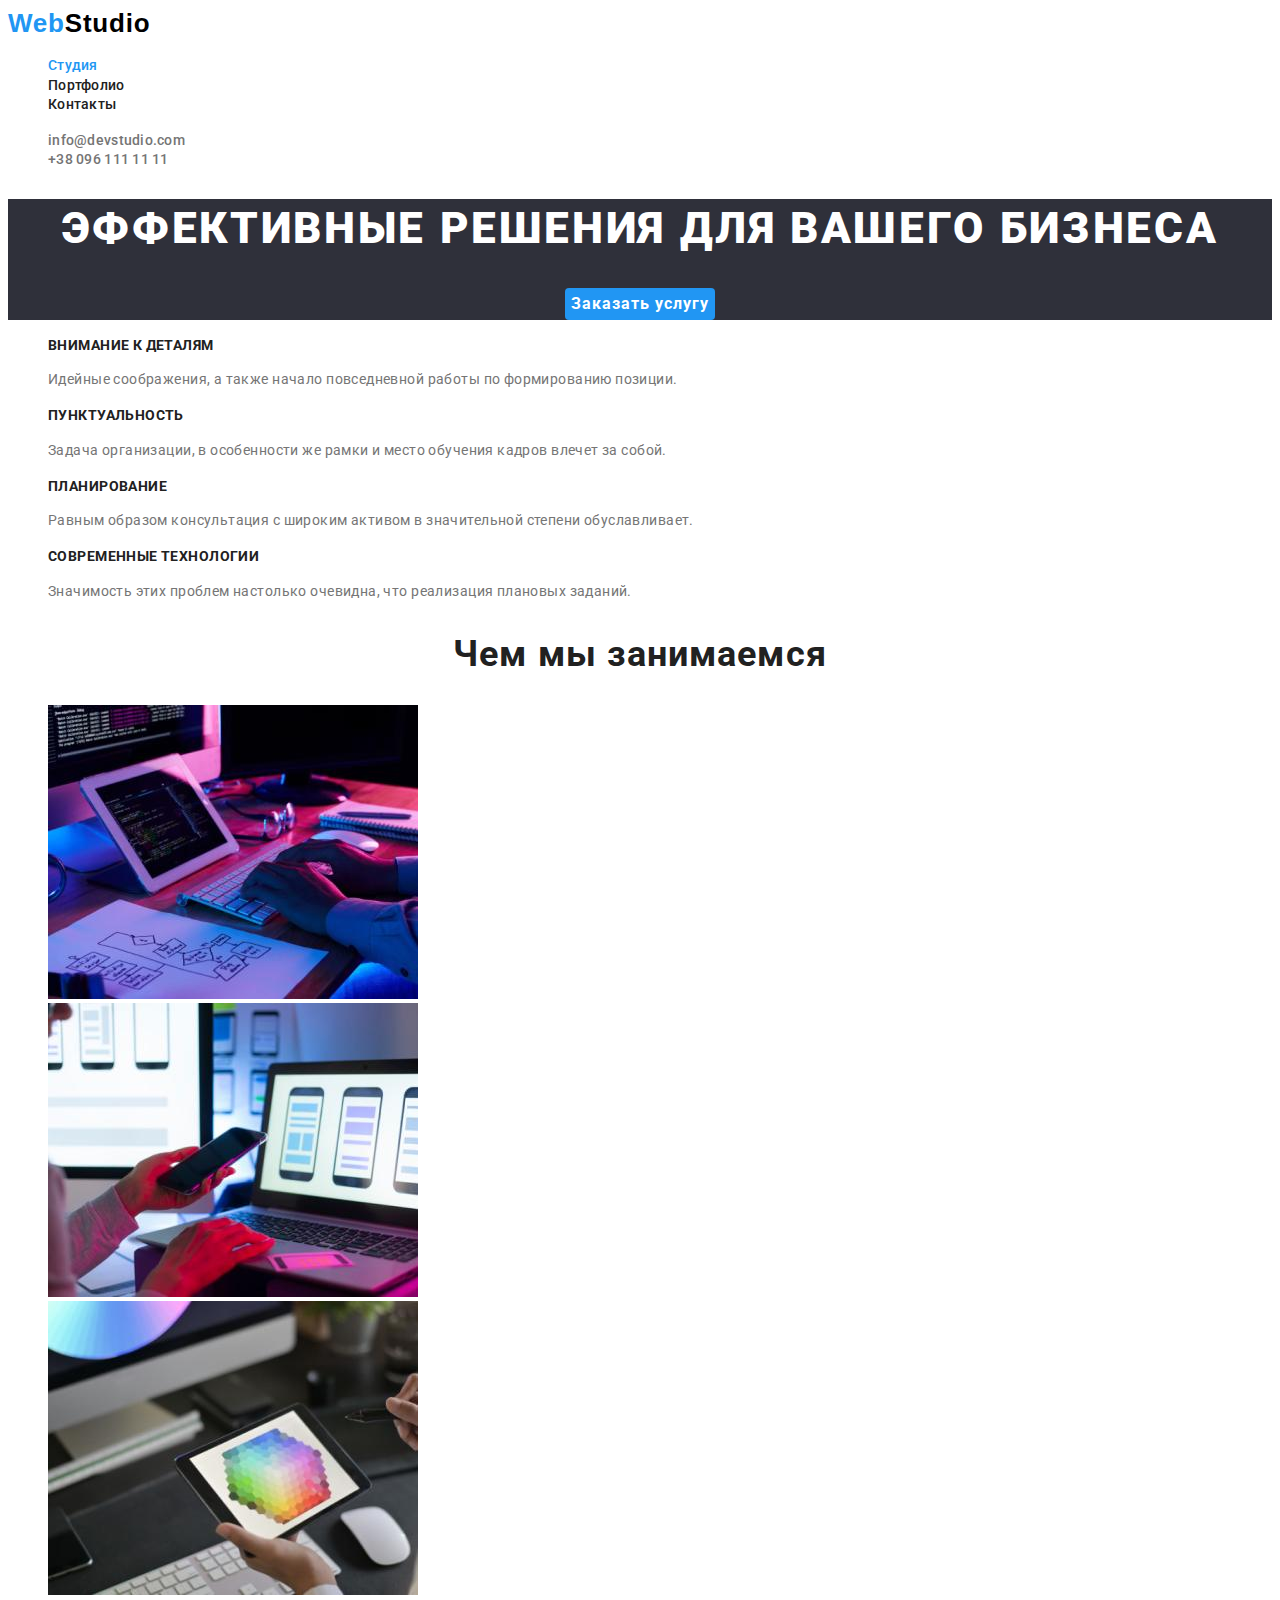
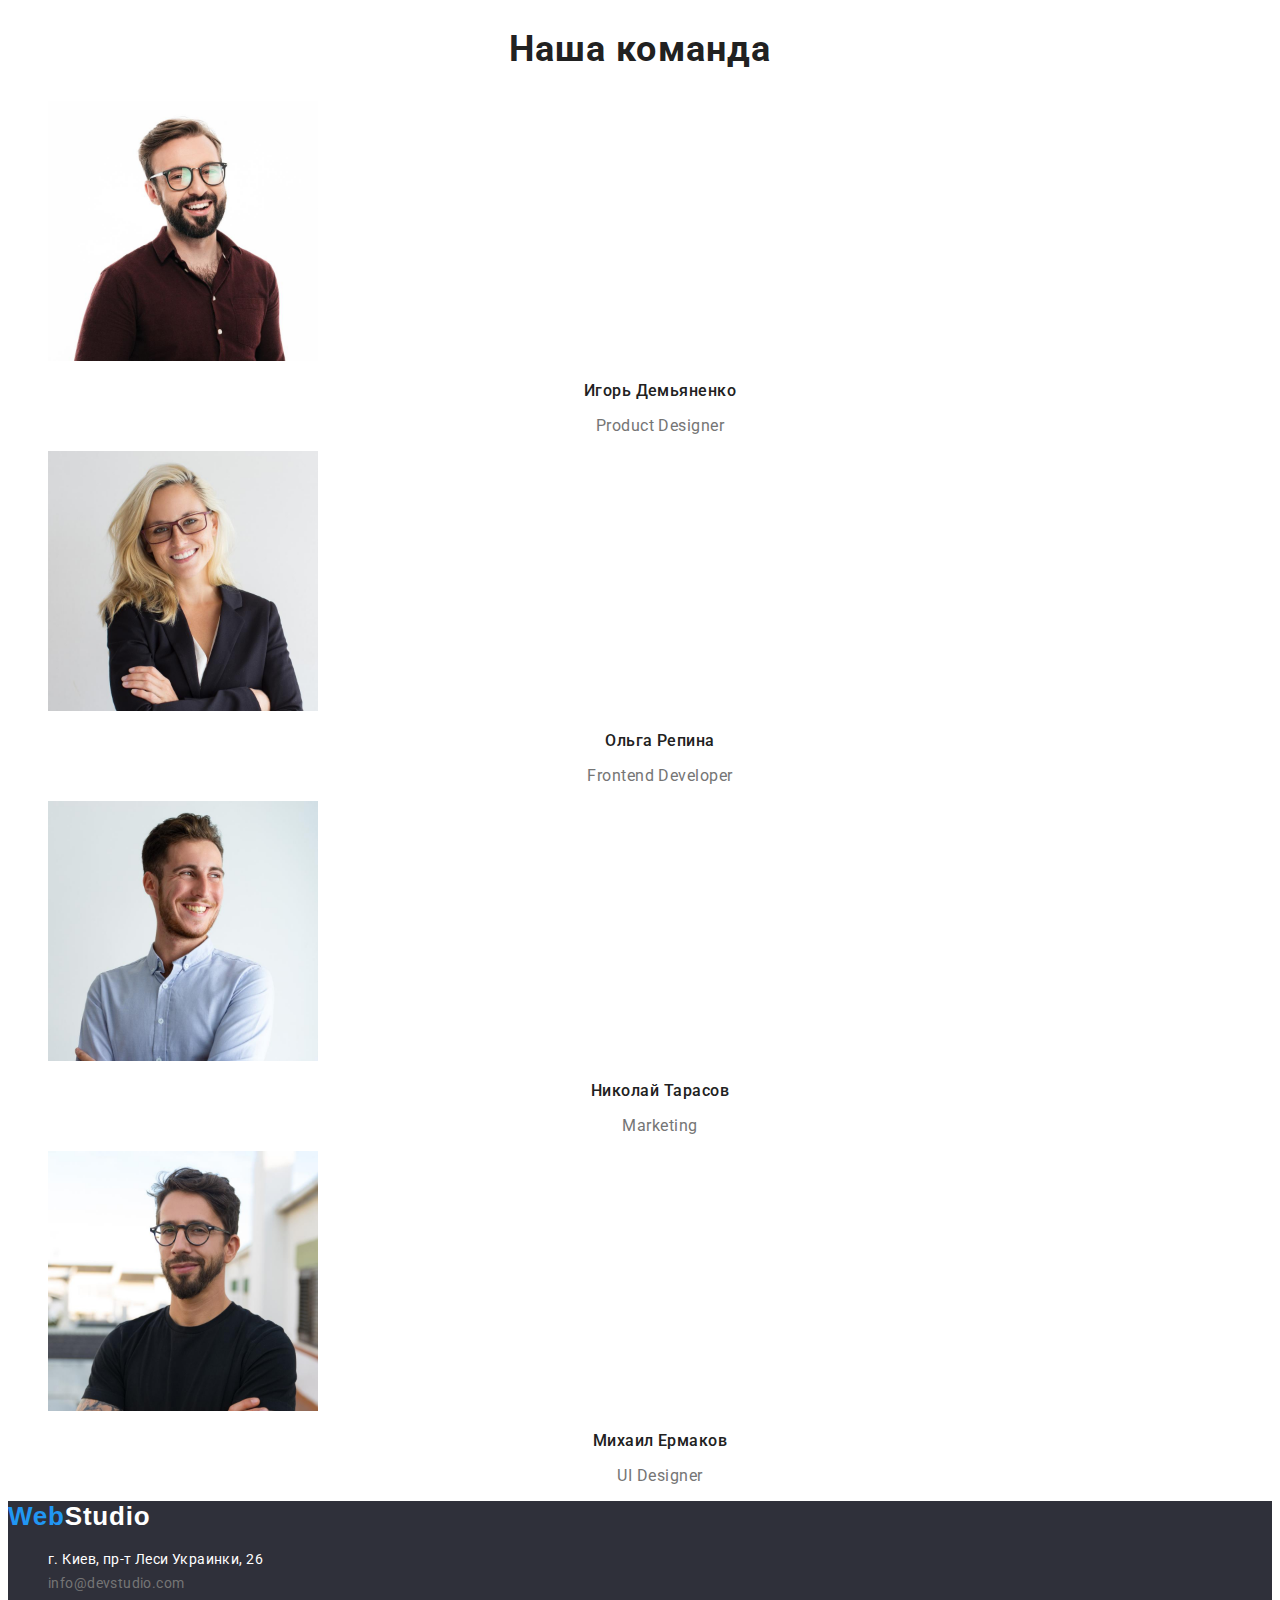
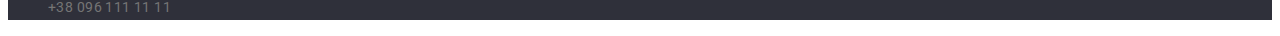
==== index.html @ a413e190 "start" ====
<!DOCTYPE html>
<html lang="ru">

<head>
    <meta charset="UTF-8">
    <meta http-equiv="X-UA-Compatible" content="IE=edge">
    <meta name="viewport" content="width=device-width, initial-scale=1.0">
    <title>Студия</title>
    <link rel="preconnect" href="https://fonts.googleapis.com">
    <link rel="preconnect" href="https://fonts.gstatic.com" crossorigin>
    <link href="https://fonts.googleapis.com/css2?family=Roboto:wght@400;500;700;900&display=swap" rel="stylesheet">
    <link rel="stylesheet" href="./css/styles.css">
</head>

<body>
    <header class="header">
        <nav class="header-navigation">
            <a  class="logo link" 
                href="./index.html" 
                target="_blank" 
                lang="en">
            <span class="logo-web">Web</span><span class="logo-studio">Studio</span></a>
            <ul class="header-list list">
                <li class="header-item"><a class="header-link link current-button-nav" href="./index.html" target="_blank">Студия</a></li>
                <li class="header-item"><a class="header-link link" href="./portfolio.html" target="_blank">Портфолио</a></li>
                <li class="header-item"><a class="header-link link" href="" target="_blank">Контакты</a></li>
            </ul>
        </nav>
        <ul class="header-contacts-list list" >
            <li class="list">
                <a class="header-mail link" href="mailto:info@devstudio.com">info@devstudio.com</a>
            </li>
            <li class="list">
                <a class="header-tel link" href="tel:+380961111111">+38 096 111 11 11</a>
            </li>
        </ul>
    </header>
    <main>
        <section class="hero">
            <h1 class="hero-title">Эффективные решения для вашего бизнеса</h1>
            <button class="hero-btn" type="button">Заказать услугу</button>
        </section>
        <section class="about-us">
            <h2 class="about-us-title" hidden>Наш подход к работе</h2>
            <ul class="about-us-list list">
                <li class="about-us-item">
                    <h3 class="about-us-character">Внимание к деталям</h3>
                    <p class="about-us-text">Идейные соображения, а также начало повседневной работы по формированию позиции.</p>
                </li>
                <li class="about-us-item">

                    <h3 class="about-us-character">Пунктуальность</h3>
                    <p class="about-us-text">Задача организации, в особенности же рамки и место обучения кадров влечет за собой.</p>
                </li>
                <li class="about-us-item">
                    <h3 class="about-us-character">Планирование</h3>
                    <p class="about-us-text">Равным образом консультация с широким активом в значительной степени обуславливает.</p>
                </li>
                <li class="about-us-item">
                    <h3 class="about-us-character">Современные технологии</h3>
                    <p class="about-us-text">Значимость этих проблем настолько очевидна, что реализация плановых заданий.</p>
                </li>
            </ul>
        </section>
        <section class="skills">
            <h2 class="skills-title">Чем мы занимаемся</h2>
            <ul class="skills-list list">
                <li class="skill">
                    <img class="skill-photo" src="./images/nabiraet-kod.jpg" alt="набирает код" width="370" height="294" />
                </li>
                <li class="skill">
                    <img class="skill-photo" src="./images/tests.jpg" alt="проверка" width="370" height="294" />
                </li>
                <li class="skill">
                    <img class="skill-photo" src="./images/choosing-color.jpg" alt="выбор цвета" width="370" height="294" />
                </li>
            </ul>

        </section>
        <section class="our-team">
            <h2 class="our-team-title">Наша команда</h2>
            <ul class="our-team-list list">
                <li class="our-team-mate">
                    <img class="our-team-mate-photo" src="./images/igor-d.jpg" alt="Игорь Демьяненко" width="270" height="260" />
                    <h3 class="our-team-mate-name">Игорь Демьяненко</h3>
                    <p class="our-team-mate-position" lang="en">Product Designer</p>
                </li>
                <li class="our-team-mate">
                    <img class="our-team-mate-photo" src="./images/olga-r.jpg" alt="Ольга Репина" width="270" height="260" />
                    <h3 class="our-team-mate-name">Ольга Репина</h3>
                    <p class="our-team-mate-position" lang="en">Frontend Developer</p>
                </li>

                <li class="our-team-mate">
                    <img class="our-team-mate-photo" src="./images/nikolai-t.jpg" alt="Николай Тарасов" width="270" height="260" />
                    <h3 class="our-team-mate-name">Николай Тарасов</h3>
                    <p class="our-team-mate-position" lang="en">Marketing</p>
                </li>

                <li class="our-team-mate">
                    <img class="our-team-mate-photo" src="./images/michail-e.jpg" alt="Михаил Ермаков" width="270" height="260" />
                    <h3 class="our-team-mate-name">Михаил Ермаков</h3>
                    <p class="our-team-mate-position" lang="en">UI Designer</p>
                </li>
             </ul>
        </section>
    </main>
    <footer class="footer">
        <a class="logo link" href="" lang="en"><span class="logo-web">Web</span><span class="logo-footer-studio">Studio</span></a>
        <address>
            <ul class="footer-contacts-list list">
                <li>
                    <a class="footer-address link" href="https://goo.gl/maps/XWvavunJR17n78DAA" target="_blank" rel="noopener noreferrer">г. Киев,
                        пр-т Леси Украинки, 26</a>
                </li>
                <li>
                    <a class="footer-contact link" href="mailto:info@devstudio.com">info@devstudio.com</a>
                </li>
                <li>
                    <a class="footer-contact link" href="tel:+380961111111">+38 096 111 11 11</a>
                </li>
            </ul>
        </address>
    </footer>
</body>

</html>
---- css/styles.css ----
:root {
  --main-title-color: #212121;
  --second-title-color: #ffffff;
  --text-color: #757575;
  --contacts-color: rgba(255, 255, 255, 0.6);
  --accent-color: #2196f3;
  --background-title-color: #2f303a;
  --our-team-color: var(--second-title-color);
  --hero-btn-accent-color: #0775ce;
}

body {
  font-family: "Roboto", sans-serif;
  color: var(--text-color);
  background-color: var(--second-title-color);
  letter-spacing: 0.02em;
}
.list {
  list-style: none;
}
.link {
  text-decoration: none;
}

/*________LOGO________*/

.logo {
  font-family: "Raleway", sans-serif;
  font-weight: 700;
  font-size: 26px;
  line-height: 31px;
  letter-spacing: 0.03em;
}
.logo-web {
  /*font-family: "Raleway", sans-serif;*/
  color: var(--accent-color);
}
.logo-studio {
  /*font-family: "Raleway", sans-serif;*/
  color: #000;
}
.logo-footer-studio {
  /*font-family: "Raleway", sans-serif;*/
  color: var(--second-title-color);
}

/*________HEADER________*/

.header-link {
  font-weight: 500;
  font-size: 14px;
  line-height: 1.33;
  letter-spacing: 0.02em;
  color: var(--main-title-color);
}

.header-link:hover,
.header-link:focus,
.header-tel:hover,
.header-tel:focus,
.header-mail:hover,
.header-mail:focus {
  color: var(--accent-color);
}

.current-button-nav {
  font-family: inherit;
  font-weight: 500;
  font-size: 14px;
  line-height: 1.33;
  letter-spacing: 0.02em;
  color: var(--accent-color);
}

.current-button-nav:focus,
.current-button-nav:hover {
  color: var(--hero-btn-accent-color);
}

.header-tel {
  font-weight: 500;
  font-size: 14px;
  line-height: 1.33;
  letter-spacing: 0.02em;
  color: var(--text-color);
}

.header-mail {
  font-weight: 500;
  font-size: 14px;
  line-height: 1.33;
  letter-spacing: 0.02em;
  color: var(--text-color);
}

/*________HERO________*/

.hero {
  background-color: var(--background-title-color);
  text-align: center;
}
.hero-title {
  font-weight: 900;
  font-size: 44px;
  line-height: 1.36;
  letter-spacing: 0.06em;
  text-transform: uppercase;
  color: var(--second-title-color);
  text-align: center;
}

.hero-btn {
  font-weight: 700;
  font-size: 16px;
  line-height: 1.87;
  align-items: center;
  text-align: center;
  letter-spacing: 0.06em;
  color: var(--second-title-color);
  cursor: pointer;
  background-color: var(--accent-color);
  border: none;
  border-radius: 4px;
  font-family: inherit;
}

.hero-btn:focus,
.hero-btn:hover {
  color: var(--second-title-color);
  background-color: var(--hero-btn-accent-color);
}

/*________ABOUT US________*/
.about-us-character {
  font-weight: 700;
  font-size: 14px;
  line-height: 1.33;
  letter-spacing: 0.03em;
  text-transform: uppercase;
  color: var(--main-title-color);
}
.about-us-text {
  font-size: 14px;
  line-height: 1.71;
  letter-spacing: 0.03em;
  color: var(--text-color);
}
/*________SKILLS________*/

.skills-title {
  font-weight: 700;
  font-size: 36px;
  line-height: 1.16;
  text-align: center;
  letter-spacing: 0.03em;
  color: var(--main-title-color);
}
.skill-photo {
  width: 370px;
  height: 294px;
}
/*________OUR TEAM________*/

.our-team {
  background-color: var(--our-team-color);
}
.our-team-title {
  font-weight: bold;
  font-size: 36px;
  line-height: 1.16;
  text-align: center;
  letter-spacing: 0.03em;
  color: var(--main-title-color);
}

.our-team-mate-photo {
  width: 270px;
  height: 260px;
}

.our-team-mate-name {
  font-weight: 500;
  font-size: 16px;
  line-height: 1.19;
  text-align: center;
  letter-spacing: 0.03em;
  color: var(--main-title-color);
}
.our-team-mate-position {
  font-size: 16px;
  line-height: 19px;
  text-align: center;
  letter-spacing: 0.03em;
  color: var(--text-color);
}
/*________FOOTER_________*/
.footer {
  background-color: var(--background-title-color);
}

.footer-address {
  font-style: normal;
  font-size: 14px;
  line-height: 1.71;
  letter-spacing: 0.03em;
  color: var(--second-title-color);
}
.footer-contact {
  font-style: normal;
  font-size: 14px;
  line-height: 1.71;
  letter-spacing: 0.03em;
  color: var(--text-color);
}

.footer-contact:focus,
.footer-contact:hover {
  color: var(--accent-color);
}

/*========PORTFOLIO========*/

/* .projects-list {
  /*font-family: "Roboto", "sans-serif";
} */

.filter-btn {
  /*font-family: "Roboto", "sans-serif";*/
  font-family: inherit;
  font-weight: 500;
  font-size: 16px;
  line-height: 1.62;
  text-align: center;
  letter-spacing: 0.03em;
  color: var(--main-title-color);
  cursor: pointer;
  background-color: var(--our-team-color);
  border-radius: 4px;
  border: none;
}

.current-button {
  background-color: var(--accent-color);
  color: var(--second-title-color);
}

.filter-btn:focus,
.filter-btn:hover {
  background-color: var(--accent-color);
  color: var(--second-title-color);
}
.current-button:focus,
.current-button:hover {
  background-color: var(--hero-btn-accent-color);
  color: var(--second-title-color);
}

.project-photo {
  width: 370px;
  height: 294px;
  max-width: 100%;
  display: block;
  height: auto;
}
.project-name {
  font-weight: bold;
  font-size: 18px;
  line-height: 2;
  letter-spacing: 0.06em;
  color: var(--main-title-color);
}
.project-text {
  font-size: 16px;
  line-height: 1.87;
  letter-spacing: 0.03em;
  color: var(--text-color);
}
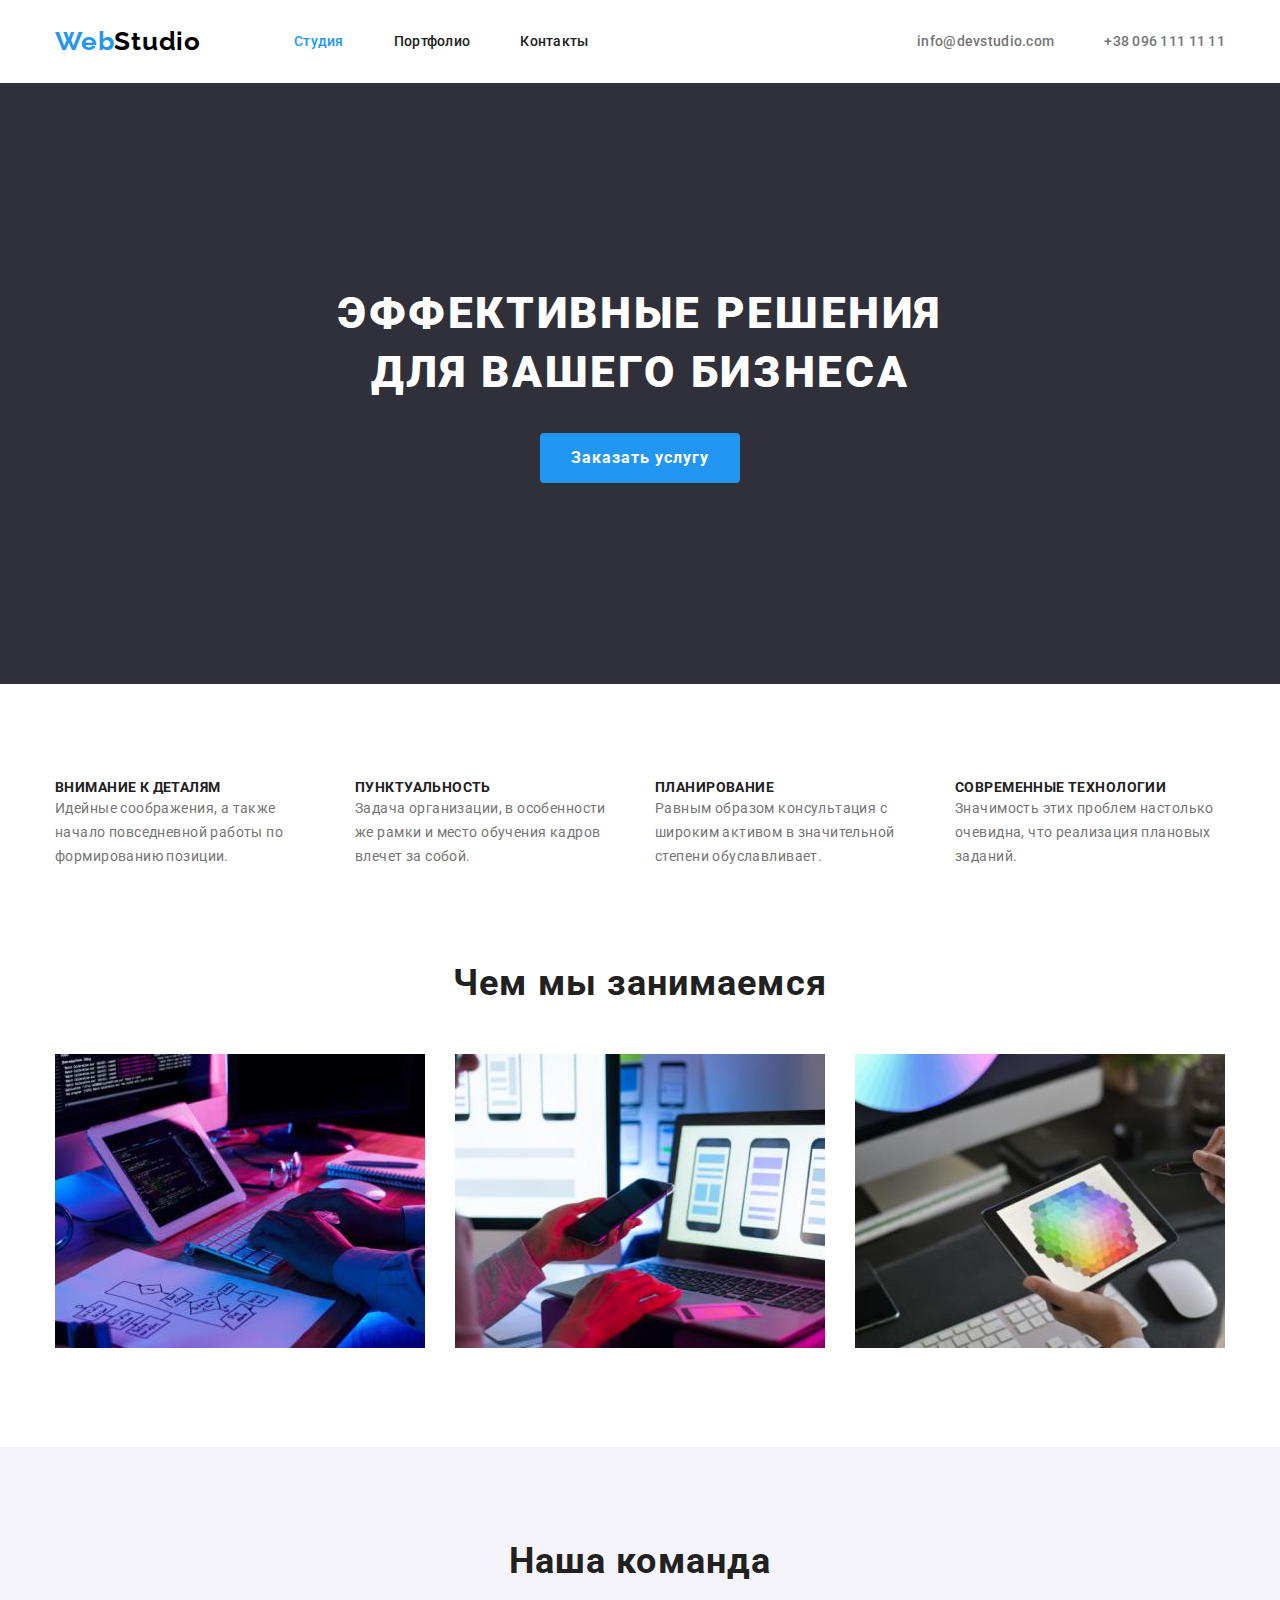
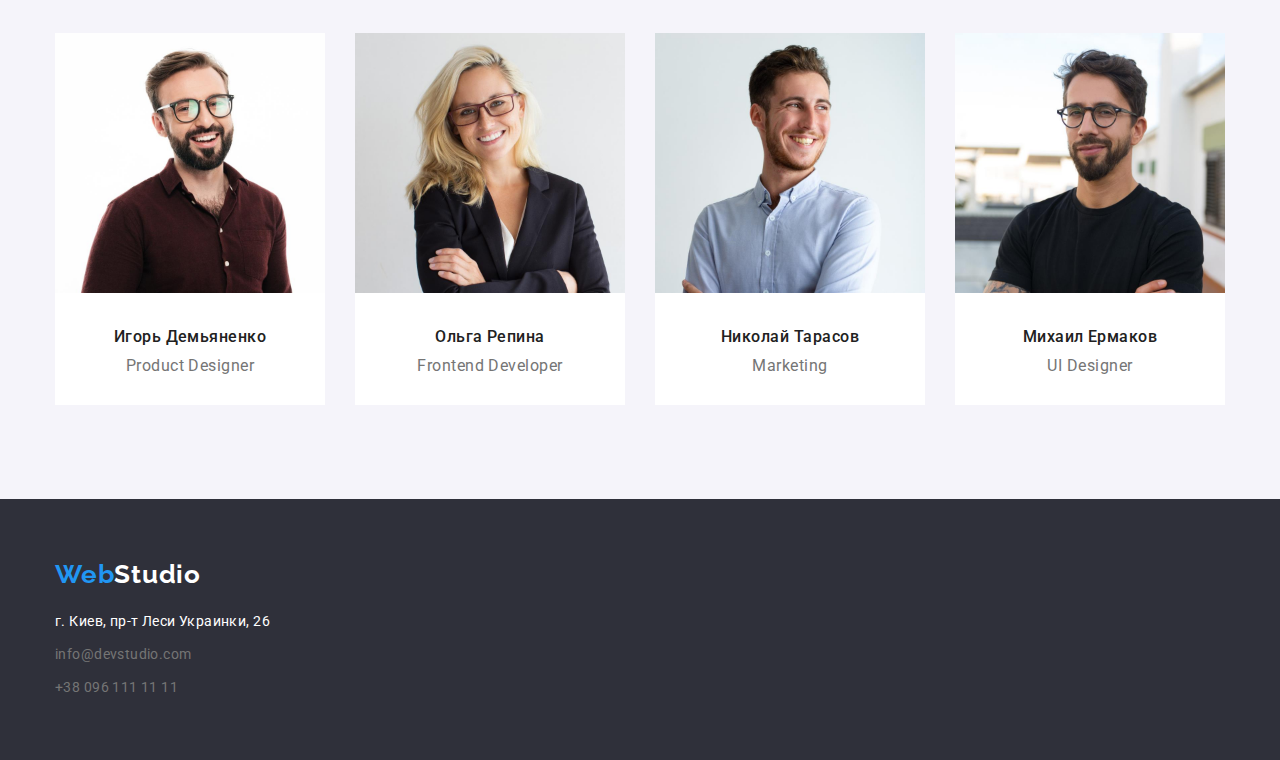
==== commit c9cda90f: "сдача1" ====
--- a/index.html
+++ b/index.html
@@ -8,119 +8,131 @@
     <title>Студия</title>
     <link rel="preconnect" href="https://fonts.googleapis.com">
     <link rel="preconnect" href="https://fonts.gstatic.com" crossorigin>
-    <link href="https://fonts.googleapis.com/css2?family=Roboto:wght@400;500;700;900&display=swap" rel="stylesheet">
+    <link href="https://fonts.googleapis.com/css2?family=Raleway:wght@700&family=Roboto:wght@400;500;700;900&display=swap" rel="stylesheet">    
+     <link rel="stylesheet" href="./css/modern-normalize.css" /> 
     <link rel="stylesheet" href="./css/styles.css">
 </head>
 
 <body>
     <header class="header">
-        <nav class="header-navigation">
-            <a  class="logo link" 
-                href="./index.html" 
-                target="_blank" 
-                lang="en">
-            <span class="logo-web">Web</span><span class="logo-studio">Studio</span></a>
-            <ul class="header-list list">
-                <li class="header-item"><a class="header-link link current-button-nav" href="./index.html" target="_blank">Студия</a></li>
-                <li class="header-item"><a class="header-link link" href="./portfolio.html" target="_blank">Портфолио</a></li>
-                <li class="header-item"><a class="header-link link" href="" target="_blank">Контакты</a></li>
-            </ul>
-        </nav>
-        <ul class="header-contacts-list list" >
-            <li class="list">
-                <a class="header-mail link" href="mailto:info@devstudio.com">info@devstudio.com</a>
-            </li>
-            <li class="list">
-                <a class="header-tel link" href="tel:+380961111111">+38 096 111 11 11</a>
-            </li>
-        </ul>
+        <div class="header-container container">
+			<nav class="header-navigation header-container">
+				<a  class="logo link " 
+					href="./index.html" 
+					target="_blank" 
+					lang="en">
+					<span class="logo-web">Web</span><span class="logo-studio">Studio</span></a>
+				<ul class="header-list list">
+					<li class="header-item"><a class="header-link link current-button-nav" href="./index.html" target="_blank">Студия</a></li>
+					<li class="header-item"><a class="header-link link" href="./portfolio.html" target="_blank">Портфолио</a></li>
+					<li class="header-item"><a class="header-link link" href="" target="_blank">Контакты</a></li>
+				</ul>
+			</nav>
+			<ul class="header-contacts-list list" >
+				<li class="header-contact list">
+					<a class="header-contacts-item link" href="mailto:info@devstudio.com">info@devstudio.com</a>
+				</li>
+				<li class="header-contact list">
+					<a class="header-contacts-item link" href="tel:+380961111111">+38 096 111 11 11</a>
+				</li>
+			</ul>
+		</div>
     </header>
     <main>
         <section class="hero">
-            <h1 class="hero-title">Эффективные решения для вашего бизнеса</h1>
-            <button class="hero-btn" type="button">Заказать услугу</button>
+            <div class="container">
+                <h1 class="hero-title">Эффективные решения для вашего бизнеса</h1>
+                <button class="hero-btn" type="button">Заказать услугу</button>
+            </div>
         </section>
         <section class="about-us">
-            <h2 class="about-us-title" hidden>Наш подход к работе</h2>
-            <ul class="about-us-list list">
-                <li class="about-us-item">
-                    <h3 class="about-us-character">Внимание к деталям</h3>
-                    <p class="about-us-text">Идейные соображения, а также начало повседневной работы по формированию позиции.</p>
-                </li>
-                <li class="about-us-item">
+            <div class="container">
+                <h2 class="about-us-title" hidden>Наш подход к работе</h2>
+                <ul class="about-us-list list">
+                    <li class="about-us-item">
+                        <h3 class="about-us-character">Внимание к деталям</h3>
+                        <p class="about-us-text">Идейные соображения, а также начало повседневной работы по формированию позиции.</p>
+                    </li>
+                    <li class="about-us-item">
 
-                    <h3 class="about-us-character">Пунктуальность</h3>
-                    <p class="about-us-text">Задача организации, в особенности же рамки и место обучения кадров влечет за собой.</p>
-                </li>
-                <li class="about-us-item">
-                    <h3 class="about-us-character">Планирование</h3>
-                    <p class="about-us-text">Равным образом консультация с широким активом в значительной степени обуславливает.</p>
-                </li>
-                <li class="about-us-item">
-                    <h3 class="about-us-character">Современные технологии</h3>
-                    <p class="about-us-text">Значимость этих проблем настолько очевидна, что реализация плановых заданий.</p>
-                </li>
-            </ul>
+                        <h3 class="about-us-character">Пунктуальность</h3>
+                        <p class="about-us-text">Задача организации, в особенности же рамки и место обучения кадров влечет за собой.</p>
+                    </li>
+                    <li class="about-us-item">
+                        <h3 class="about-us-character">Планирование</h3>
+                        <p class="about-us-text">Равным образом консультация с широким активом в значительной степени обуславливает.</p>
+                    </li>
+                    <li class="about-us-item">
+                        <h3 class="about-us-character">Современные технологии</h3>
+                        <p class="about-us-text">Значимость этих проблем настолько очевидна, что реализация плановых заданий.</p>
+                    </li>
+                </ul>
+            </div>
         </section>
         <section class="skills">
-            <h2 class="skills-title">Чем мы занимаемся</h2>
-            <ul class="skills-list list">
-                <li class="skill">
-                    <img class="skill-photo" src="./images/nabiraet-kod.jpg" alt="набирает код" width="370" height="294" />
-                </li>
-                <li class="skill">
-                    <img class="skill-photo" src="./images/tests.jpg" alt="проверка" width="370" height="294" />
-                </li>
-                <li class="skill">
-                    <img class="skill-photo" src="./images/choosing-color.jpg" alt="выбор цвета" width="370" height="294" />
-                </li>
-            </ul>
+            <div class="container">
+                <h2 class="skills-title">Чем мы занимаемся</h2>
+                <ul class="skills-list list">
+                    <li class="skill">
+                        <img class="skill-photo" src="./images/nabiraet-kod.jpg" alt="набирает код" width="370" height="294" />
+                    </li>
+                    <li class="skill">
+                        <img class="skill-photo" src="./images/tests.jpg" alt="проверка" width="370" height="294" />
+                    </li>
+                    <li class="skill">
+                        <img class="skill-photo" src="./images/choosing-color.jpg" alt="выбор цвета" width="370" height="294" />
+                    </li>
+                </ul>
+            </div>
+        </section>
+        <section class="section  our-team">
+            <div  class="container">  
+                <h2 class="our-team-title">Наша команда</h2>
+                <ul class="our-team-list list">
+                    <li class="our-team-mate">
+                        <img class="our-team-mate-photo" src="./images/igor-d.jpg" alt="Игорь Демьяненко" width="270" height="260" />
+                        <h3 class="our-team-mate-name">Игорь Демьяненко</h3>
+                        <p class="our-team-mate-position" lang="en">Product Designer</p>
+                    </li>
+                    <li class="our-team-mate">
+                        <img class="our-team-mate-photo" src="./images/olga-r.jpg" alt="Ольга Репина" width="270" height="260" />
+                        <h3 class="our-team-mate-name">Ольга Репина</h3>
+                        <p class="our-team-mate-position" lang="en">Frontend Developer</p>
+                    </li>
 
-        </section>
-        <section class="our-team">
-            <h2 class="our-team-title">Наша команда</h2>
-            <ul class="our-team-list list">
-                <li class="our-team-mate">
-                    <img class="our-team-mate-photo" src="./images/igor-d.jpg" alt="Игорь Демьяненко" width="270" height="260" />
-                    <h3 class="our-team-mate-name">Игорь Демьяненко</h3>
-                    <p class="our-team-mate-position" lang="en">Product Designer</p>
-                </li>
-                <li class="our-team-mate">
-                    <img class="our-team-mate-photo" src="./images/olga-r.jpg" alt="Ольга Репина" width="270" height="260" />
-                    <h3 class="our-team-mate-name">Ольга Репина</h3>
-                    <p class="our-team-mate-position" lang="en">Frontend Developer</p>
-                </li>
+                    <li class="our-team-mate">
+                        <img class="our-team-mate-photo" src="./images/nikolai-t.jpg" alt="Николай Тарасов" width="270" height="260" />
+                        <h3 class="our-team-mate-name">Николай Тарасов</h3>
+                        <p class="our-team-mate-position" lang="en">Marketing</p>
+                    </li>
 
-                <li class="our-team-mate">
-                    <img class="our-team-mate-photo" src="./images/nikolai-t.jpg" alt="Николай Тарасов" width="270" height="260" />
-                    <h3 class="our-team-mate-name">Николай Тарасов</h3>
-                    <p class="our-team-mate-position" lang="en">Marketing</p>
-                </li>
-
-                <li class="our-team-mate">
-                    <img class="our-team-mate-photo" src="./images/michail-e.jpg" alt="Михаил Ермаков" width="270" height="260" />
-                    <h3 class="our-team-mate-name">Михаил Ермаков</h3>
-                    <p class="our-team-mate-position" lang="en">UI Designer</p>
-                </li>
-             </ul>
+                    <li class="our-team-mate">
+                        <img class="our-team-mate-photo" src="./images/michail-e.jpg" alt="Михаил Ермаков" width="270" height="260" />
+                        <h3 class="our-team-mate-name">Михаил Ермаков</h3>
+                        <p class="our-team-mate-position" lang="en">UI Designer</p>
+                    </li>
+                </ul>
+            </div>
         </section>
     </main>
     <footer class="footer">
-        <a class="logo link" href="" lang="en"><span class="logo-web">Web</span><span class="logo-footer-studio">Studio</span></a>
-        <address>
-            <ul class="footer-contacts-list list">
-                <li>
-                    <a class="footer-address link" href="https://goo.gl/maps/XWvavunJR17n78DAA" target="_blank" rel="noopener noreferrer">г. Киев,
-                        пр-т Леси Украинки, 26</a>
-                </li>
-                <li>
-                    <a class="footer-contact link" href="mailto:info@devstudio.com">info@devstudio.com</a>
-                </li>
-                <li>
-                    <a class="footer-contact link" href="tel:+380961111111">+38 096 111 11 11</a>
-                </li>
-            </ul>
-        </address>
+        <div class="container"> 
+            <a class="logo link" href="" lang="en"><span class="logo-web">Web</span><span class="logo-footer-studio">Studio</span></a>
+            <address>
+                <ul class="footer-contacts-list list">
+                    <li class="footer-contact footer-address">
+                        <a class="footer-address link" href="https://goo.gl/maps/XWvavunJR17n78DAA" target="_blank" rel="noopener noreferrer">г. Киев,
+                            пр-т Леси Украинки, 26</a>
+                    </li>
+                    <li class="footer-contact">
+                        <a class="footer-contact link" href="mailto:info@devstudio.com">info@devstudio.com</a>
+                    </li>
+                    <li class="footer-contact">
+                        <a class="footer-contact link" href="tel:+380961111111">+38 096 111 11 11</a>
+                    </li>
+                </ul>
+            </address>
+        </div>  
     </footer>
 </body>
 
--- a/css/styles.css
+++ b/css/styles.css
@@ -5,7 +5,7 @@
   --contacts-color: rgba(255, 255, 255, 0.6);
   --accent-color: #2196f3;
   --background-title-color: #2f303a;
-  --our-team-color: var(--second-title-color);
+  --our-team-color: #f5f4fa;
   --hero-btn-accent-color: #0775ce;
 }
 
@@ -17,9 +17,44 @@
 }
 .list {
   list-style: none;
+  margin: 0;
+  padding: 0;
 }
 .link {
   text-decoration: none;
+  margin: 0;
+}
+.container {
+  width: 1200px;
+  padding: 0 15px;
+  margin: 0 auto;
+}
+
+.section {
+  padding-top: 94px;
+  padding-bottom: 94px;
+
+  text-align: center;
+}
+
+.list {
+  margin-top: 0;
+  margin-bottom: 0;
+  padding: 0;
+  list-style: none;
+}
+
+h3 {
+  margin: 0;
+  padding: 0;
+}
+p {
+  margin: 0;
+  padding: 0;
+}
+ul {
+  margin: 0;
+  padding: 0;
 }
 
 /*________LOGO________*/
@@ -46,21 +81,58 @@
 
 /*________HEADER________*/
 
+.header-container {
+  display: flex;
+  align-items: center;
+}
+
+.header-list {
+  display: flex;
+  margin-left: 93px;
+  margin-top: 0;
+  margin-bottom: 0;
+}
+.header-item:not(:last-child) {
+  margin-right: 50px;
+}
+/* .header-item:last-child {
+  margin-right: 0;
+} */
+
 .header-link {
+  padding-top: 32px;
+  padding-bottom: 32px;
+  display: block;
+
   font-weight: 500;
   font-size: 14px;
   line-height: 1.33;
   letter-spacing: 0.02em;
+
   color: var(--main-title-color);
 }
 
 .header-link:hover,
 .header-link:focus,
-.header-tel:hover,
-.header-tel:focus,
-.header-mail:hover,
-.header-mail:focus {
+.header-contacts-item:hover,
+.header-contacts-item:focus {
   color: var(--accent-color);
+}
+
+.header-contacts-list {
+  display: flex;
+  margin-left: auto;
+}
+
+.header-contacts-item {
+  font-weight: 500;
+  font-size: 14px;
+  line-height: 1.33;
+  letter-spacing: 0.02em;
+  color: var(--text-color);
+}
+.header-contacts-list .header-contact + .header-contact {
+  margin-left: 50px;
 }
 
 .current-button-nav {
@@ -77,29 +149,18 @@
   color: var(--hero-btn-accent-color);
 }
 
-.header-tel {
-  font-weight: 500;
-  font-size: 14px;
-  line-height: 1.33;
-  letter-spacing: 0.02em;
-  color: var(--text-color);
-}
-
-.header-mail {
-  font-weight: 500;
-  font-size: 14px;
-  line-height: 1.33;
-  letter-spacing: 0.02em;
-  color: var(--text-color);
-}
-
 /*________HERO________*/
 
 .hero {
   background-color: var(--background-title-color);
   text-align: center;
 }
+
 .hero-title {
+  width: 696px;
+  padding: 0;
+  margin: 0 auto 30px;
+
   font-weight: 900;
   font-size: 44px;
   line-height: 1.36;
@@ -110,6 +171,9 @@
 }
 
 .hero-btn {
+  width: 200px;
+  height: 50px;
+
   font-weight: 700;
   font-size: 16px;
   line-height: 1.87;
@@ -130,8 +194,37 @@
   background-color: var(--hero-btn-accent-color);
 }
 
+.hero {
+  padding-top: 200px;
+  padding-bottom: 200px;
+  border: 1px solid transparent;
+}
+
 /*________ABOUT US________*/
+.about-us {
+  text-align: center;
+  padding-top: 94px;
+  padding-bottom: 94px;
+}
+
+.about-us-list {
+  display: flex;
+  margin: 0;
+  padding: 0;
+}
+
+.about-us-list .about-us-item + .about-us-item {
+  margin-left: 30px;
+}
+
+.about-us-item {
+  width: 270px;
+  text-align: start;
+  margin: 0;
+}
+
 .about-us-character {
+  margin: 0;
   font-weight: 700;
   font-size: 14px;
   line-height: 1.33;
@@ -140,6 +233,7 @@
   color: var(--main-title-color);
 }
 .about-us-text {
+  margin: 0;
   font-size: 14px;
   line-height: 1.71;
   letter-spacing: 0.03em;
@@ -148,6 +242,9 @@
 /*________SKILLS________*/
 
 .skills-title {
+  margin-top: 0;
+  margin-bottom: 50px;
+
   font-weight: 700;
   font-size: 36px;
   line-height: 1.16;
@@ -155,6 +252,18 @@
   letter-spacing: 0.03em;
   color: var(--main-title-color);
 }
+
+.skills-list {
+  display: flex;
+  align-items: center;
+  text-align: left;
+  padding: 0;
+}
+
+.skills-list .skill + .skill {
+  margin-left: 30px;
+}
+
 .skill-photo {
   width: 370px;
   height: 294px;
@@ -162,9 +271,14 @@
 /*________OUR TEAM________*/
 
 .our-team {
-  background-color: var(--our-team-color);
+  display: flex;
+  display: block;
+  background-color: #f5f4fa;
+  margin-top: 94px;
 }
 .our-team-title {
+  margin: 0 auto 50px;
+
   font-weight: bold;
   font-size: 36px;
   line-height: 1.16;
@@ -172,10 +286,27 @@
   letter-spacing: 0.03em;
   color: var(--main-title-color);
 }
+.our-team-list {
+  display: flex;
+  margin-top: 0;
+  margin-bottom: 0;
+  padding: 0;
+  align-items: center;
+  text-align: left;
+}
+
+.our-team-mate {
+  background-color: var(--second-title-color);
+}
+
+.our-team-list .our-team-mate + .our-team-mate {
+  margin-left: 30px;
+}
 
 .our-team-mate-photo {
   width: 270px;
   height: 260px;
+  margin: 0 0 30px 0;
 }
 
 .our-team-mate-name {
@@ -185,6 +316,7 @@
   text-align: center;
   letter-spacing: 0.03em;
   color: var(--main-title-color);
+  margin: 0 0 10px 0;
 }
 .our-team-mate-position {
   font-size: 16px;
@@ -192,10 +324,12 @@
   text-align: center;
   letter-spacing: 0.03em;
   color: var(--text-color);
+  margin: 0 0 30px 0;
 }
 /*________FOOTER_________*/
 .footer {
   background-color: var(--background-title-color);
+  padding: 60px 0;
 }
 
 .footer-address {
@@ -211,6 +345,10 @@
   line-height: 1.71;
   letter-spacing: 0.03em;
   color: var(--text-color);
+}
+
+.footer-contacts-list .footer-contact + .footer-contact {
+  margin: 9px 0 0 0;
 }
 
 .footer-contact:focus,
@@ -218,11 +356,29 @@
   color: var(--accent-color);
 }
 
+.footer-contacts-list {
+  display: block;
+  padding: 0;
+  margin-top: 20px;
+}
+
 /*========PORTFOLIO========*/
 
 /* .projects-list {
   /*font-family: "Roboto", "sans-serif";
 } */
+
+.filters-list {
+  display: flex;
+  justify-content: center;
+  margin-bottom: 50px;
+  text-align: center;
+  padding: 0;
+}
+
+.filters-list .filter + .filter {
+  margin-left: 8px;
+}
 
 .filter-btn {
   /*font-family: "Roboto", "sans-serif";*/
@@ -255,6 +411,26 @@
   color: var(--second-title-color);
 }
 
+.projects-list {
+  display: flex;
+  flex-wrap: wrap;
+  margin-top: -30px;
+  margin-left: -30px;
+}
+
+.project {
+  margin-top: 30px;
+  margin-left: 30px;
+  text-align: start;
+  flex-basis: calc((100% - 90px) / 3);
+
+  border: 1px solid #eeeeee;
+}
+
+.projects-text {
+  margin: 20px 24px;
+}
+
 .project-photo {
   width: 370px;
   height: 294px;
@@ -263,6 +439,9 @@
   height: auto;
 }
 .project-name {
+  padding: 0;
+  margin: 0 0 4px 0;
+
   font-weight: bold;
   font-size: 18px;
   line-height: 2;
@@ -270,6 +449,9 @@
   color: var(--main-title-color);
 }
 .project-text {
+  margin: 0;
+  padding: 0;
+
   font-size: 16px;
   line-height: 1.87;
   letter-spacing: 0.03em;
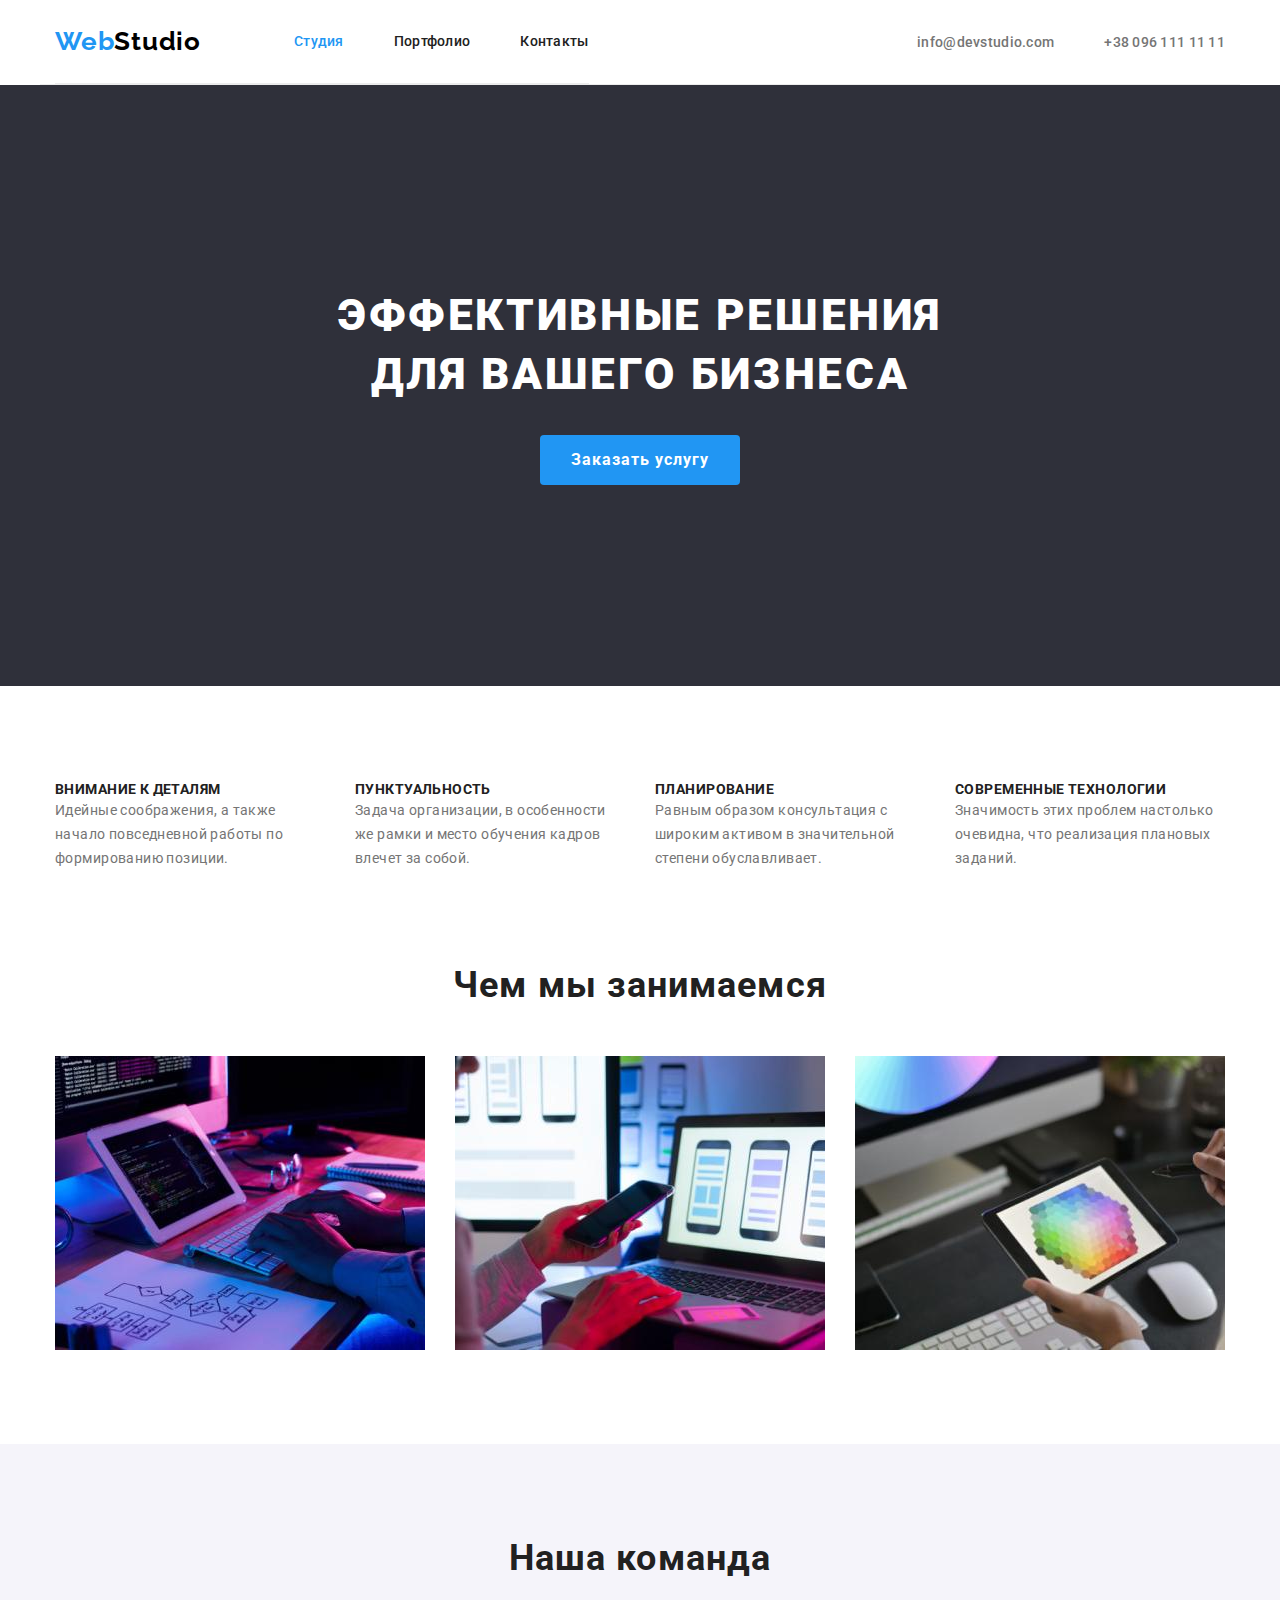
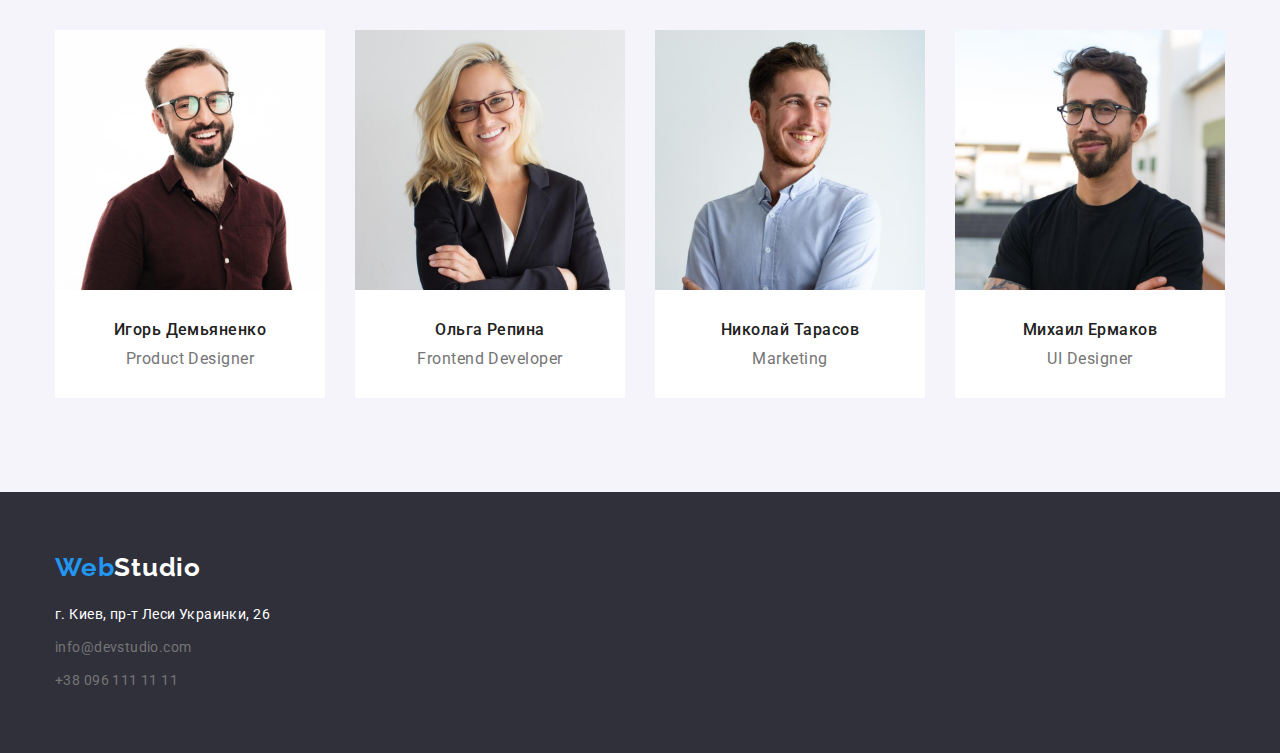
==== commit 183c3d4e: "сдача№2" ====
--- a/index.html
+++ b/index.html
@@ -21,11 +21,11 @@
 					href="./index.html" 
 					target="_blank" 
 					lang="en">
-					<span class="logo-web">Web</span><span class="logo-studio">Studio</span></a>
+                    Web<span class="logo-studio">Studio</span></a>
 				<ul class="header-list list">
-					<li class="header-item"><a class="header-link link current-button-nav" href="./index.html" target="_blank">Студия</a></li>
-					<li class="header-item"><a class="header-link link" href="./portfolio.html" target="_blank">Портфолио</a></li>
-					<li class="header-item"><a class="header-link link" href="" target="_blank">Контакты</a></li>
+					<li class="header-item"><a class="header-link link current-button-nav" href="./index.html" >Студия</a></li>
+					<li class="header-item"><a class="header-link link" href="./portfolio.html">Портфолио</a></li>
+					<li class="header-item"><a class="header-link link" href="" >Контакты</a></li>
 				</ul>
 			</nav>
 			<ul class="header-contacts-list list" >
@@ -74,13 +74,14 @@
                 <h2 class="skills-title">Чем мы занимаемся</h2>
                 <ul class="skills-list list">
                     <li class="skill">
-                        <img class="skill-photo" src="./images/nabiraet-kod.jpg" alt="набирает код" width="370" height="294" />
+                        <img class="skill-photo" src="./images/nabiraet-kod.jpg" alt="набирает код" />
+                        <!-- <style> img{ display: block; height: 294px; max-width: auto } </style> -->
                     </li>
                     <li class="skill">
-                        <img class="skill-photo" src="./images/tests.jpg" alt="проверка" width="370" height="294" />
+                        <img class="skill-photo" src="./images/tests.jpg" alt="проверка"  />
                     </li>
                     <li class="skill">
-                        <img class="skill-photo" src="./images/choosing-color.jpg" alt="выбор цвета" width="370" height="294" />
+                        <img class="skill-photo" src="./images/choosing-color.jpg" alt="выбор цвета"  />
                     </li>
                 </ul>
             </div>
@@ -91,25 +92,33 @@
                 <ul class="our-team-list list">
                     <li class="our-team-mate">
                         <img class="our-team-mate-photo" src="./images/igor-d.jpg" alt="Игорь Демьяненко" width="270" height="260" />
-                        <h3 class="our-team-mate-name">Игорь Демьяненко</h3>
-                        <p class="our-team-mate-position" lang="en">Product Designer</p>
+                        <div class="our-team-text">
+                            <h3 class="our-team-mate-name">Игорь Демьяненко</h3>
+                            <p class="our-team-mate-position" lang="en">Product Designer</p>
+                        </div>
                     </li>
                     <li class="our-team-mate">
                         <img class="our-team-mate-photo" src="./images/olga-r.jpg" alt="Ольга Репина" width="270" height="260" />
-                        <h3 class="our-team-mate-name">Ольга Репина</h3>
-                        <p class="our-team-mate-position" lang="en">Frontend Developer</p>
+                        <div class="our-team-text">
+                            <h3 class="our-team-mate-name">Ольга Репина</h3>
+                            <p class="our-team-mate-position" lang="en">Frontend Developer</p>
+                        </div>
                     </li>
 
                     <li class="our-team-mate">
                         <img class="our-team-mate-photo" src="./images/nikolai-t.jpg" alt="Николай Тарасов" width="270" height="260" />
-                        <h3 class="our-team-mate-name">Николай Тарасов</h3>
-                        <p class="our-team-mate-position" lang="en">Marketing</p>
+                        <div class="our-team-text">
+                            <h3 class="our-team-mate-name">Николай Тарасов</h3>
+                            <p class="our-team-mate-position" lang="en">Marketing</p>
+                        </div>
                     </li>
 
                     <li class="our-team-mate">
                         <img class="our-team-mate-photo" src="./images/michail-e.jpg" alt="Михаил Ермаков" width="270" height="260" />
-                        <h3 class="our-team-mate-name">Михаил Ермаков</h3>
-                        <p class="our-team-mate-position" lang="en">UI Designer</p>
+                        <div class="our-team-text">
+                            <h3 class="our-team-mate-name">Михаил Ермаков</h3>
+                            <p class="our-team-mate-position" lang="en">UI Designer</p>
+                        </div>
                     </li>
                 </ul>
             </div>
@@ -117,7 +126,7 @@
     </main>
     <footer class="footer">
         <div class="container"> 
-            <a class="logo link" href="" lang="en"><span class="logo-web">Web</span><span class="logo-footer-studio">Studio</span></a>
+            <a class="logo link" href="" lang="en">Web<span class="logo-footer-studio">Studio</span></a>
             <address>
                 <ul class="footer-contacts-list list">
                     <li class="footer-contact footer-address">
--- a/css/styles.css
+++ b/css/styles.css
@@ -65,11 +65,9 @@
   font-size: 26px;
   line-height: 31px;
   letter-spacing: 0.03em;
-}
-.logo-web {
-  /*font-family: "Raleway", sans-serif;*/
   color: var(--accent-color);
 }
+
 .logo-studio {
   /*font-family: "Raleway", sans-serif;*/
   color: #000;
@@ -84,6 +82,7 @@
 .header-container {
   display: flex;
   align-items: center;
+  border-bottom: 1px solid #ececec;
 }
 
 .header-list {
@@ -129,7 +128,11 @@
   font-size: 14px;
   line-height: 1.33;
   letter-spacing: 0.02em;
-  color: var(--text-color);
+
+  color: var(--text-color);
+
+  padding-top: 32px;
+  padding-bottom: 32px;
 }
 .header-contacts-list .header-contact + .header-contact {
   margin-left: 50px;
@@ -141,6 +144,7 @@
   font-size: 14px;
   line-height: 1.33;
   letter-spacing: 0.02em;
+
   color: var(--accent-color);
 }
 
@@ -257,7 +261,7 @@
   display: flex;
   align-items: center;
   text-align: left;
-  padding: 0;
+  padding-bottom: 94px;
 }
 
 .skills-list .skill + .skill {
@@ -265,8 +269,9 @@
 }
 
 .skill-photo {
-  width: 370px;
-  height: 294px;
+  display: block;
+  height: auto;
+  max-width: 100%;
 }
 /*________OUR TEAM________*/
 
@@ -274,7 +279,6 @@
   display: flex;
   display: block;
   background-color: #f5f4fa;
-  margin-top: 94px;
 }
 .our-team-title {
   margin: 0 auto 50px;
@@ -303,10 +307,14 @@
   margin-left: 30px;
 }
 
+.our-team-text {
+  padding: 30px 0;
+}
+
 .our-team-mate-photo {
-  width: 270px;
-  height: 260px;
-  margin: 0 0 30px 0;
+  display: block;
+  height: auto;
+  max-width: 100%;
 }
 
 .our-team-mate-name {
@@ -324,7 +332,6 @@
   text-align: center;
   letter-spacing: 0.03em;
   color: var(--text-color);
-  margin: 0 0 30px 0;
 }
 /*________FOOTER_________*/
 .footer {
@@ -428,7 +435,7 @@
 }
 
 .projects-text {
-  margin: 20px 24px;
+  padding: 20px 24px;
 }
 
 .project-photo {
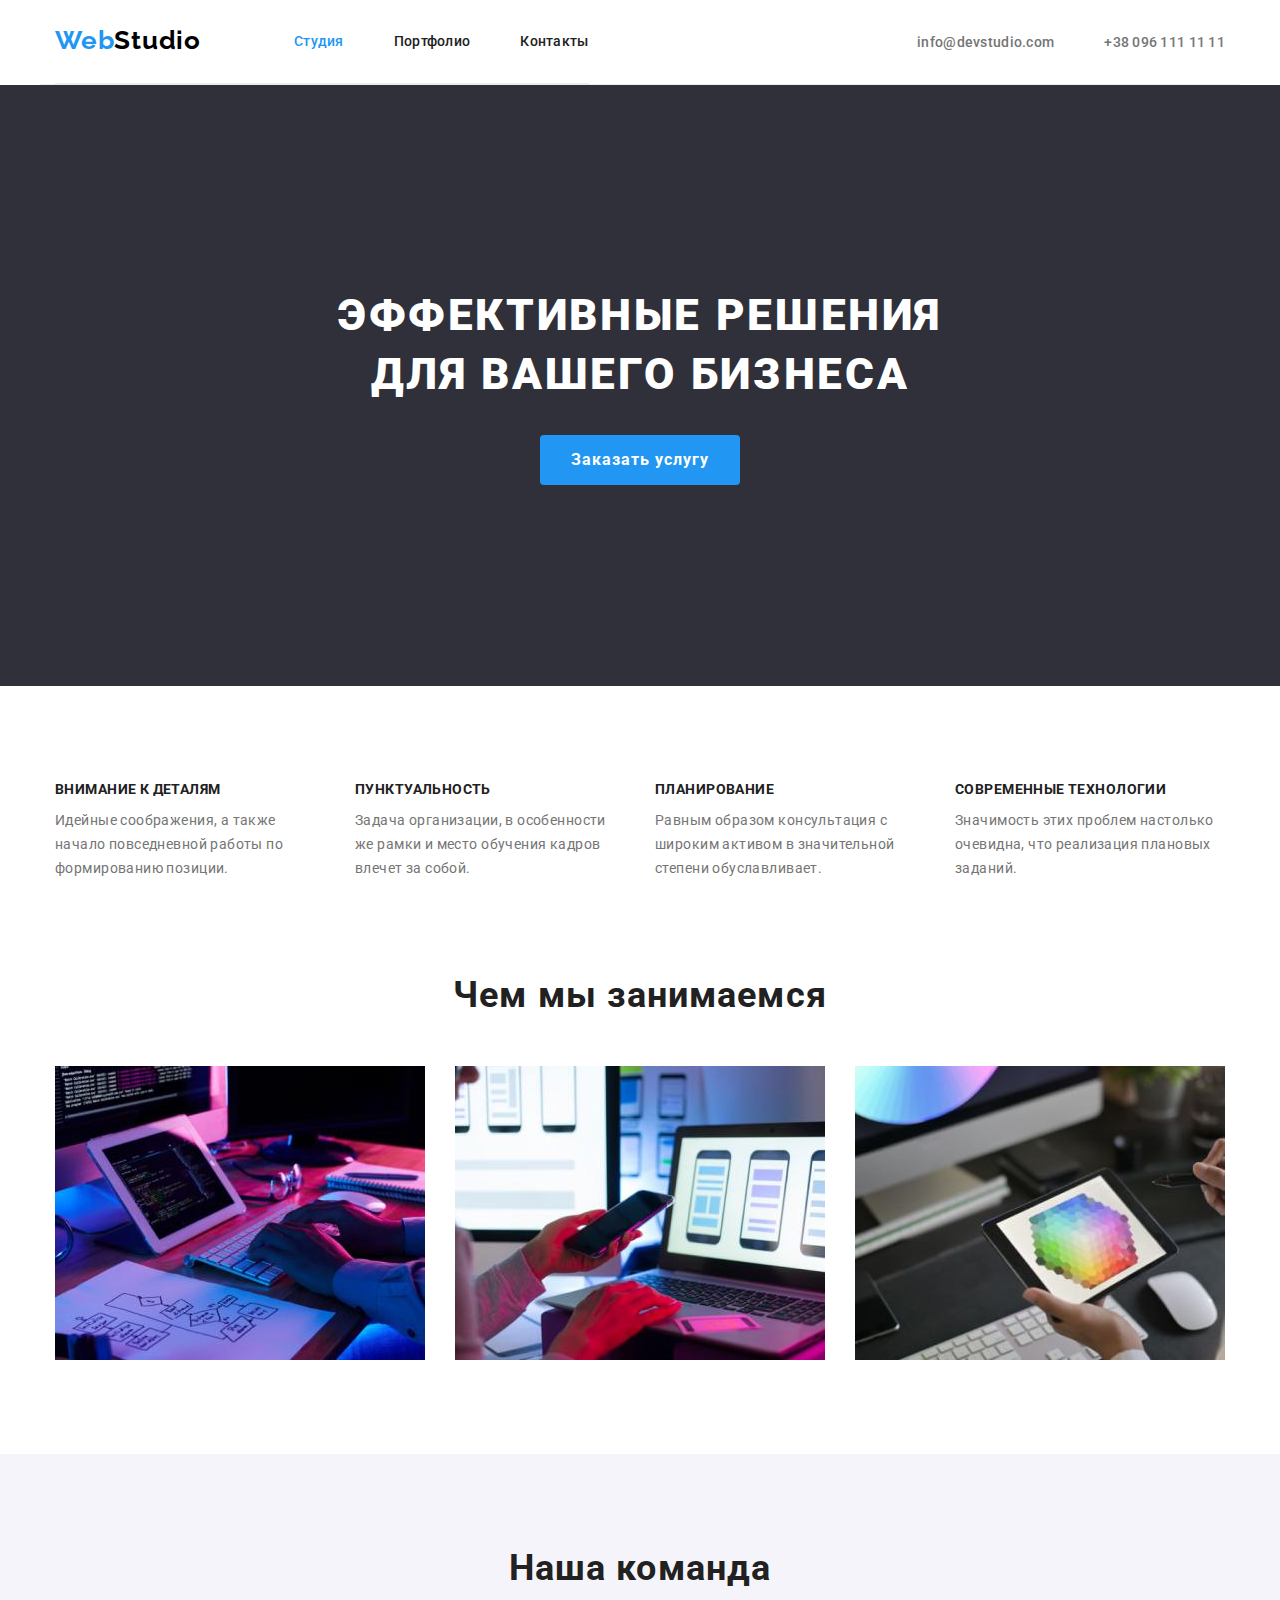
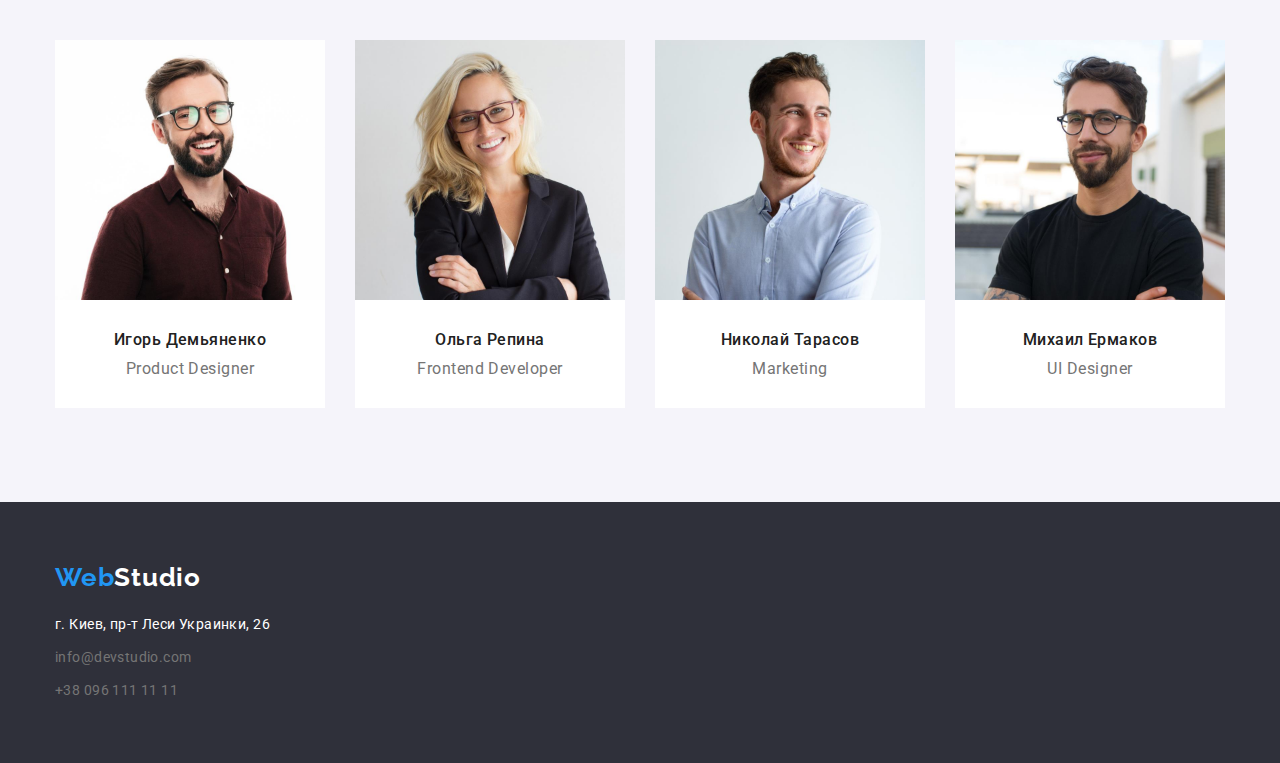
==== commit 3bb4148d: "сдача№3" ====
--- a/index.html
+++ b/index.html
@@ -126,7 +126,7 @@
     </main>
     <footer class="footer">
         <div class="container"> 
-            <a class="logo link" href="" lang="en">Web<span class="logo-footer-studio">Studio</span></a>
+            <a class="logo link footer-logo" href="" lang="en">Web<span class="logo-footer-studio">Studio</span></a>
             <address>
                 <ul class="footer-contacts-list list">
                     <li class="footer-contact footer-address">
--- a/css/styles.css
+++ b/css/styles.css
@@ -21,6 +21,7 @@
   padding: 0;
 }
 .link {
+  display: block;
   text-decoration: none;
   margin: 0;
 }
@@ -65,7 +66,11 @@
   font-size: 26px;
   line-height: 31px;
   letter-spacing: 0.03em;
+
   color: var(--accent-color);
+
+  padding-top: 24px;
+  padding-bottom: 25px;
 }
 
 .logo-studio {
@@ -228,22 +233,30 @@
 }
 
 .about-us-character {
-  margin: 0;
+  margin-bottom: 10px;
+
   font-weight: 700;
   font-size: 14px;
   line-height: 1.33;
   letter-spacing: 0.03em;
   text-transform: uppercase;
+
   color: var(--main-title-color);
 }
 .about-us-text {
   margin: 0;
+
   font-size: 14px;
   line-height: 1.71;
   letter-spacing: 0.03em;
+
   color: var(--text-color);
 }
 /*________SKILLS________*/
+
+.skills {
+  padding-bottom: 94px;
+}
 
 .skills-title {
   margin-top: 0;
@@ -261,7 +274,6 @@
   display: flex;
   align-items: center;
   text-align: left;
-  padding-bottom: 94px;
 }
 
 .skills-list .skill + .skill {
@@ -338,6 +350,13 @@
   background-color: var(--background-title-color);
   padding: 60px 0;
 }
+.footer-logo {
+  padding: 0;
+}
+
+.container address {
+  margin-top: 20px;
+}
 
 .footer-address {
   font-style: normal;
@@ -366,7 +385,7 @@
 .footer-contacts-list {
   display: block;
   padding: 0;
-  margin-top: 20px;
+  margin-top: 0;
 }
 
 /*========PORTFOLIO========*/
@@ -395,11 +414,15 @@
   line-height: 1.62;
   text-align: center;
   letter-spacing: 0.03em;
-  color: var(--main-title-color);
+
+  color: var(--main-title-color);
+
   cursor: pointer;
   background-color: var(--our-team-color);
+
   border-radius: 4px;
   border: none;
+  padding: 6px 22px;
 }
 
 .current-button {
